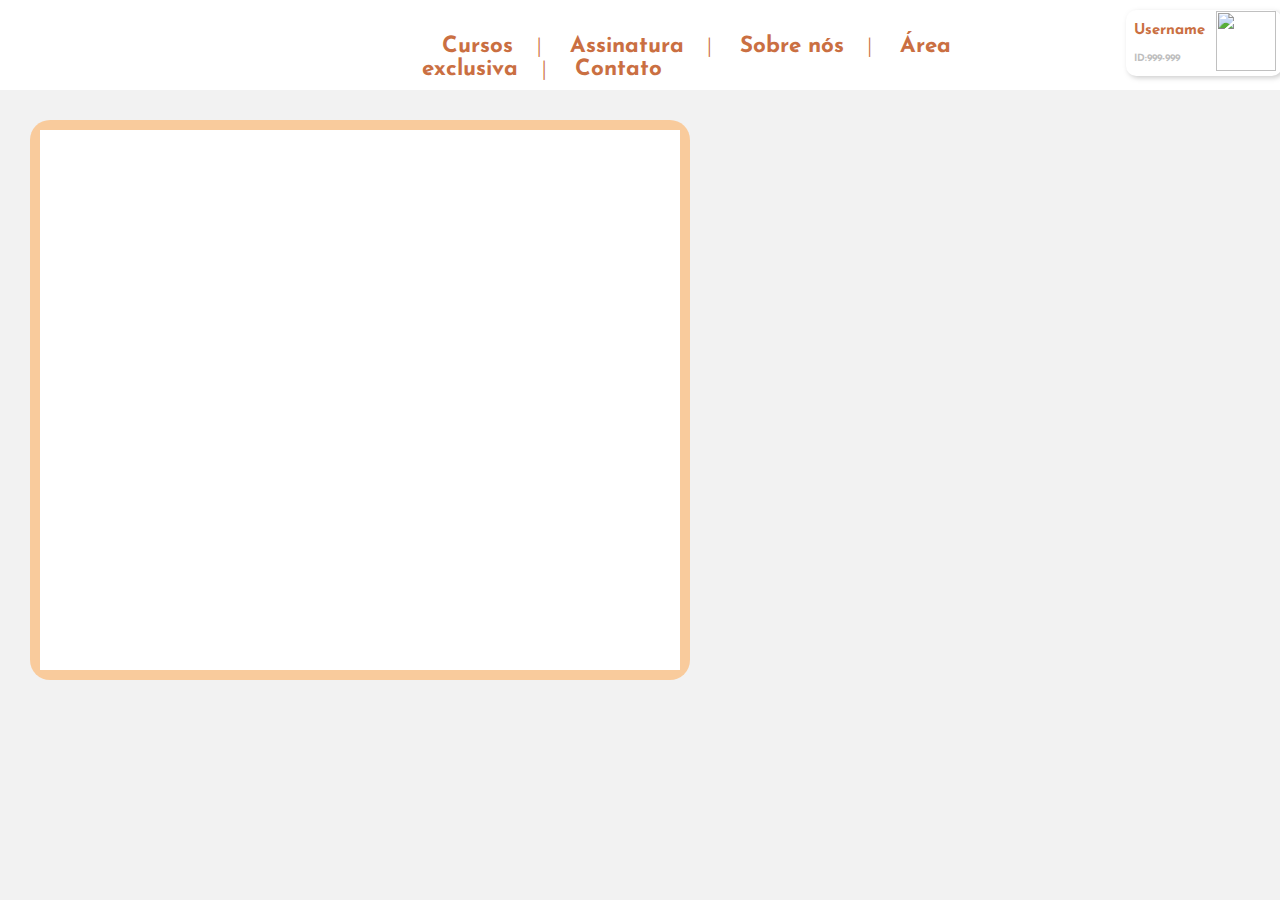
==== aula.html @ 49cbd44d "aaaaaaa" ====
<!DOCTYPE html>
<html lang="pt-br">

<head>
    <meta charset="UTF-8">
    <meta name="viewport" content="width=device-width, initial-scale=1.0">
    <link rel="stylesheet" href="styles/style_aula.css">
    <link rel="preconnect" href="https://fonts.googleapis.com">
    <link rel="preconnect" href="https://fonts.gstatic.com" crossorigin>
    <link href="https://fonts.googleapis.com/css2?family=Josefin+Sans:wght@100;200&display=swap" rel="stylesheet">
    <title>LOGIN</title>
</head>

<body>
    <header>
        <img src="imagens/logomarca-EDA_completo.png" alt="">
        <div id="menu">
            <a href="#" class="item_menu">Cursos</a><strong>│</strong>
            <a href="#" class="item_menu">Assinatura</a><strong>│</strong>
            <a href="#" class="item_menu">Sobre nós</a><strong>│</strong>
            <a href="#" class="item_menu">Área exclusiva</a><strong>│</strong>
            <a href="#" class="item_menu">Contato</a>
        </div>
        <div id="perfil_user">
            <img id="perfil_img" src="imagens/download.png">
            <div style="margin-top: 5px;">
                <p>Username</p><br>
                <p>ID:999-999</p>
            </div>
        </div>
    </header>
    <section>
        <div id="horario">
            <div class="materia-item"></div>
            <div class="materia-item"></div>
            <div class="materia-item"></div>
            <div class="materia-item"></div>
            <div class="materia-item"></div>
            <div class="materia-item"></div>
        </div>
    </section>
</body>

</html>
---- styles/style_aula.css ----
* {
    padding: 0;
    margin: 0;
    font-family: 'Josefin Sans';
}

html {
    background-image: url(../imagens/13972.jpg);
    background-size: 500px;
    background-repeat: repeat;
}

body {
    width: 100vw;
    height: 100vh;
    background-color: #f1f1f1eb;
}

header {
    width: 100%;
    height: 70px;
    padding-top: 20px;
    background-color: white;
}

header img {
    position: absolute;
    left: 20px;
    top: 2%;
}

img#perfil_img {
    width: 60px;
    height: 60px;
    position: absolute;
    left: 90px;
}

div#menu {
    width: 50%;
    height: 60px;
    box-sizing: border-box;
    position: absolute;
    left: 33%;
    top: 35px;
    display: inline-block;
}

div#menu strong {
    color: #ca6f42;
}

div#menu a {
    text-decoration: none;
    margin: 15px;
    color: #ca6f42;
    font-size: 1.4em;
    font-weight: bold;
    padding: 15px 5px 31px 5px;
}

div#menu a:hover {
    border-bottom: 2px solid #ca6f42;
}

div#perfil_user {
    width: 140px;
    height: 50px;
    padding: 8px;
    font-family: 'Josefin Sans';
    display: flex;
    position: relative;
    top: -10px;
    left: 88%;
    font-weight: bold;
    font-size: 15px;
    border-radius: 10px;
    box-shadow: 2px 2px 5px rgba(128, 128, 128, 0.385);
}

div#perfil_user :nth-child(1) {
    color: #ca6f42;
}

div#perfil_user :nth-child(3) {
    font-size: 10px;
    color: #bebebe;
}

section {

}

div#horario {
    width: 50%;
    height: auto;
    padding: 10px;
    position: relative;
    background-color: #ffad5b90;
    margin-top: 30px;
    margin-left: 30px;
    border-radius: 20px;
}

.materia-item {
    width: 100%;
    height: 90px;
    background-color: white;
}
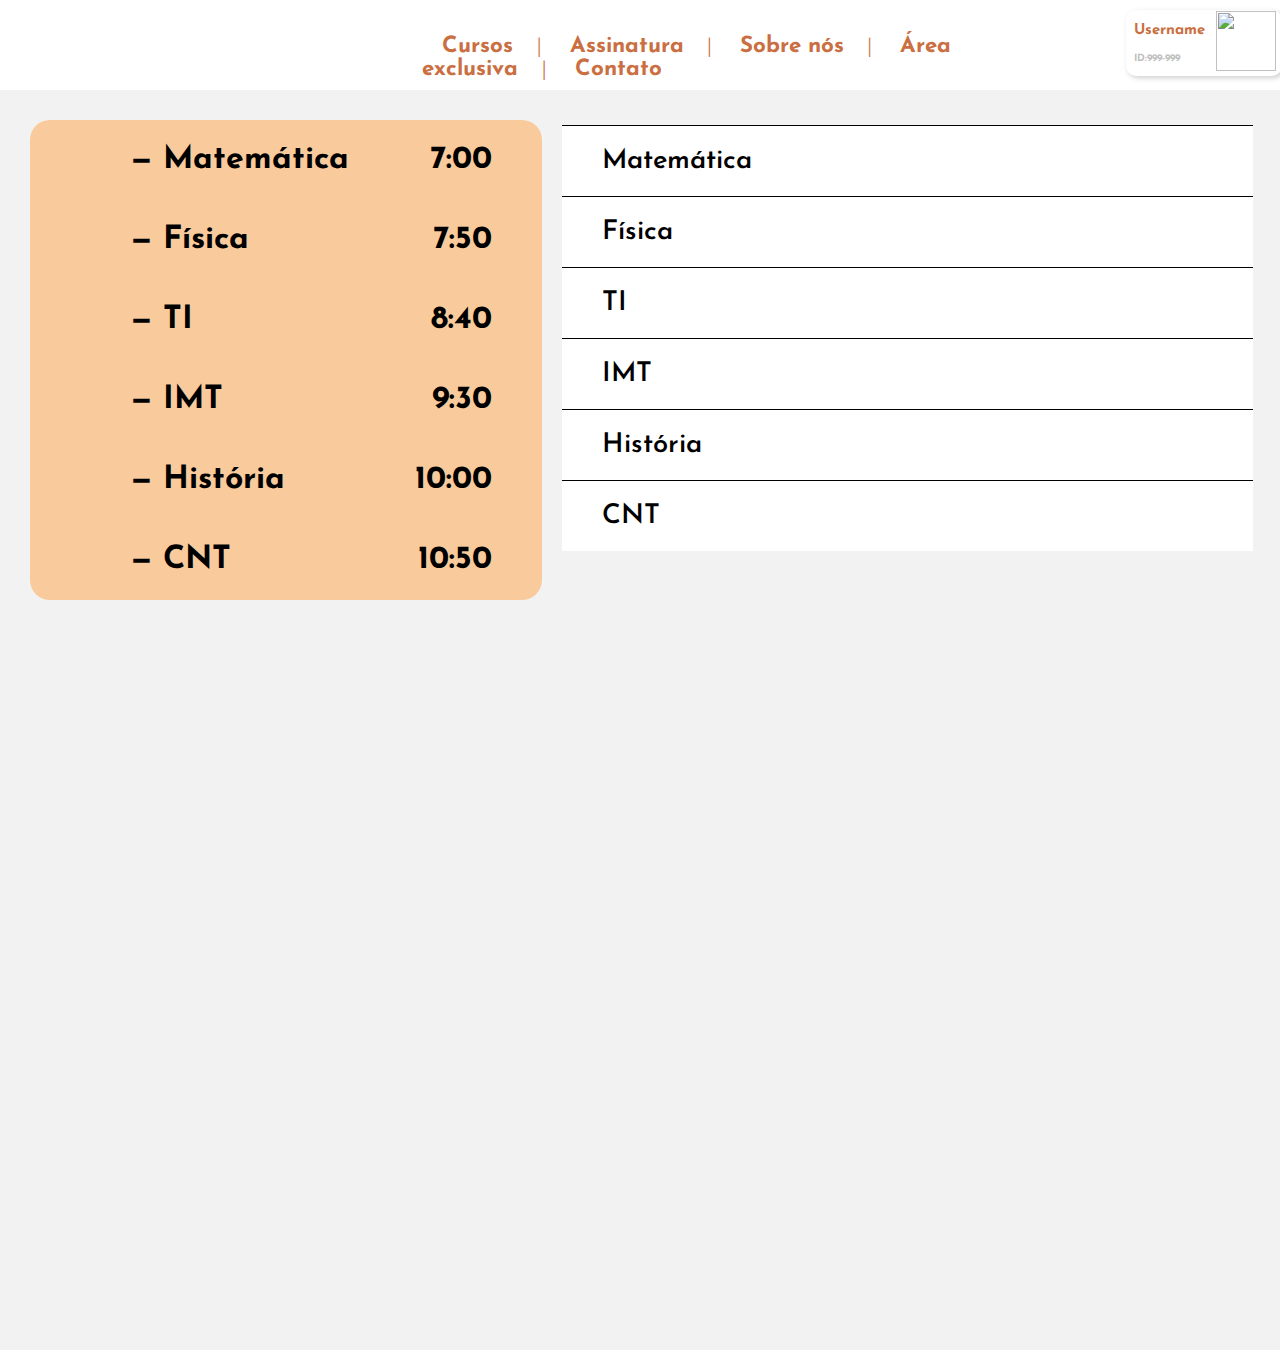
==== commit d209de3d: "......" ====
--- a/aula.html
+++ b/aula.html
@@ -7,6 +7,7 @@
     <link rel="stylesheet" href="styles/style_aula.css">
     <link rel="preconnect" href="https://fonts.googleapis.com">
     <link rel="preconnect" href="https://fonts.gstatic.com" crossorigin>
+    <script src="https://unpkg.com/boxicons@2.1.4/dist/boxicons.js"></script>
     <link href="https://fonts.googleapis.com/css2?family=Josefin+Sans:wght@100;200&display=swap" rel="stylesheet">
     <title>LOGIN</title>
 </head>
@@ -31,14 +32,136 @@
     </header>
     <section>
         <div id="horario">
-            <div class="materia-item"></div>
-            <div class="materia-item"></div>
-            <div class="materia-item"></div>
-            <div class="materia-item"></div>
-            <div class="materia-item"></div>
-            <div class="materia-item"></div>
+            <div class="materia-item">— Matemática <strong>7:00</strong></div>
+            <div class="materia-item">— Física <strong>7:50</strong></div>
+            <div class="materia-item">— TI <strong>8:40</strong></div>
+            <div class="materia-item">— IMT <strong>9:30</strong></div>
+            <div class="materia-item">— História <strong>10:00</strong></div>
+            <div class="materia-item">— CNT <strong>10:50</strong></div>
         </div>
+        <section>
+            <div class="materia-completo" onclick="toggleDiv('conteudoMatematica'); toggleIcon('icone')">
+                <div class="caixa">
+                    Matemática
+                    <box-icon class="icone" name='chevron-down'></box-icon>
+                </div>
+                <div id="conteudoMatematica" class="conteudo-fechado">
+                    <!-- Conteúdo de Matemática aqui... -->
+                    <h3 style="margin-bottom: 20px;">Entendendo as Equações do Primeiro Grau</h3>
+                    <p>
+                        ⠀⠀As equações do primeiro grau, também conhecidas como equações lineares, são fundamentais no
+                        estudo
+                        da
+                        matemática e têm ampla aplicação em diversas áreas. Vamos explorar os principais conceitos dessa
+                        categoria de equações.
+                    </p>
+                    <p>
+                        ⠀⠀Uma equação do primeiro grau é uma expressão matemática que envolve uma incógnita (geralmente
+                        representada por "x") e cujo grau máximo da variável é 1. Sua forma geral é "ax + b = 0", onde
+                        "a" e
+                        "b"
+                        são constantes, e "a" ≠ 0.
+                    </p>
+                    <p>
+                        ⠀⠀Para resolver uma equação do primeiro grau, o objetivo é encontrar o valor da variável que
+                        satisfaz
+                        a
+                        igualdade. As operações permitidas são a adição, subtração, multiplicação e divisão. Ao aplicar
+                        essas
+                        operações de maneira equilibrada em ambos os lados da equação, podemos isolar a incógnita e
+                        determinar
+                        sua solução.
+                    </p>
+                    <p>
+                        ⠀⠀Por exemplo, considere a equação "2x - 3 = 5". Para resolver, adicionamos 3 em ambos os lados
+                        para
+                        obter
+                        "2x = 8", e em seguida, dividimos por 2, resultando em "x = 4". Assim, "x = 4" é a solução dessa
+                        equação.
+                    </p>
+                    <p>
+                        ⠀⠀Essas equações são amplamente utilizadas para modelar situações do mundo real, desde problemas
+                        financeiros até situações envolvendo tempo e distância. Portanto, compreender como resolver
+                        equações
+                        do
+                        primeiro grau é uma habilidade valiosa que se aplica em diversos contextos.
+                    </p>
+                    <p>
+                        ⠀⠀Em resumo, as equações do primeiro grau desempenham um papel crucial no desenvolvimento das
+                        habilidades
+                        matemáticas dos estudantes do Ensino Médio, proporcionando uma base sólida para tópicos mais
+                        avançados e
+                        aplicações práticas.
+                    </p>
+                </div>
+            </div>
+            <div class="materia-completo" onclick="toggleDiv('conteudoFisica'); toggleIcon('iconeFisica')">
+                <div class="caixa">
+                    Física
+                    <box-icon class="icone" name='chevron-down'></box-icon>
+                </div>
+            </div>
+            <div class="materia-completo" onclick="toggleDiv('conteudoTI'); toggleIcon('iconeTI')">
+                <div class="caixa">
+                    TI
+                    <box-icon class="icone" name='chevron-down'></box-icon>
+                </div>
+            </div>
+            <div class="materia-completo" onclick="toggleDiv('conteudoIMT'); toggleIcon('iconeIMT')">
+                <div class="caixa">
+                    IMT
+                    <box-icon class="icone" name='chevron-down'></box-icon>
+                </div>
+            </div>
+            <div class="materia-completo" onclick="toggleDiv('conteudoHistoria'); toggleIcon('iconeHistoria')">
+                <div class="caixa">
+                    História
+                    <box-icon class="icone" name='chevron-down'></box-icon>
+                </div>
+            </div>
+            <div class="materia-completo" onclick="toggleDiv('conteudoCNT'); toggleIcon('iconeCNT')">
+                <div class="caixa">
+                    CNT
+                    <box-icon class="icone" name='chevron-down'></box-icon>
+                </div>
+            </div>
+        </section>
     </section>
 </body>
 
-</html>+</html>
+
+<script>
+    function toggleDiv(id) {
+        var div = document.getElementById(id);
+
+        // Verificar se a matéria clicada é Matemática
+        if (id === 'conteudoMatematica') {
+            // Realizar ações apenas se for Matemática
+            div.classList.toggle('conteudo-aberto');
+            div.classList.toggle('conteudo-fechado');
+        } else {
+            // Ocultar outros conteúdos se não for Matemática
+            var outrasMaterias = document.querySelectorAll('.conteudo-aberto');
+            outrasMaterias.forEach(function (materia) {
+                materia.classList.remove('conteudo-aberto');
+                materia.classList.add('conteudo-fechado');
+            });
+        }
+    }
+
+    function toggleIcon(classs) {
+        // Verificar se a matéria clicada é Matemática
+        if (classs === 'icone') {
+            // Realizar ações apenas se for Matemática
+            var icon = document.getElementById(classs);
+            icon.classList.toggle('rotate');
+        } else {
+            // Remover a classe rotate se não for Matemática
+            var outrosIcones = document.querySelectorAll('.rotate');
+            outrosIcones.forEach(function (icone) {
+                icone.classList.remove('rotate');
+            });
+        }
+    }
+</script>--- a/styles/style_aula.css
+++ b/styles/style_aula.css
@@ -2,18 +2,25 @@
     padding: 0;
     margin: 0;
     font-family: 'Josefin Sans';
+    overflow-x: none;
 }
 
 html {
+    width: 100%;
+    height: 100%;
     background-image: url(../imagens/13972.jpg);
     background-size: 500px;
     background-repeat: repeat;
+    box-sizing: border-box;
+
 }
 
 body {
-    width: 100vw;
-    height: 100vh;
+    width: 100%;
+    height: 150%;
     background-color: #f1f1f1eb;
+    box-sizing: border-box;
+
 }
 
 header {
@@ -87,14 +94,15 @@
     color: #bebebe;
 }
 
-section {
-
+body section {
+    box-sizing: border-box;
+    display: flex;
+    flex-wrap: wrap;
 }
 
 div#horario {
-    width: 50%;
+    width: 40%;
     height: auto;
-    padding: 10px;
     position: relative;
     background-color: #ffad5b90;
     margin-top: 30px;
@@ -104,6 +112,81 @@
 
 .materia-item {
     width: 100%;
-    height: 90px;
+    height: 80px;
+    font-size: 2em;
+    font-weight: bold;
+    position: relative;
+    display: flex;
+    align-items: center;
+    justify-content: baseline;
+    padding-left: 100px;
+    box-sizing: border-box;
+    /* background-color: rgba(255, 255, 255, 0.66); */
+}
+
+.materia-item strong {
+    position: absolute;
+    right: 50px;
+}
+
+body section section {
+    width: 60%;
+    position: absolute;
+    left: 40%;
+    top: 125px;
+    box-sizing: border-box;
+}
+
+  .materia-completo {
+    width: 90%;
+    height: auto;
+    position: static;
+    display: block;
+    margin-left: 50px;
+    display: inline-block;
+    box-sizing: border-box;
+    border-top: 1px solid black;
+  }
+
+  .caixa {
+    width: 100%;
+    height: 70px;
     background-color: white;
-}+    display: flex;
+    align-items: center;
+    font-size: 1.7em;
+    box-sizing: border-box;
+    padding-left: 40px;
+    font-weight: 600;
+    user-select: none;
+    cursor: pointer; /* Adicionei cursor pointer para indicar que é clicável */
+    
+  }
+
+  .caixa .icone {
+    color: black;
+    width: 50px;
+    height: 50px;
+    padding-right: 20px;
+    margin-left: auto; /* Move o ícone para a extremidade direita da caixa */
+    transition: .5s;
+  }
+
+  .rotate {
+    transform: rotate(180deg);
+  }
+
+  .conteudo-fechado {
+    display: none;
+    transition: 1s;
+  }
+
+  .conteudo-aberto {
+    display: block;
+    transition: 1s;
+    width: 100%;
+    height: auto;
+    padding: 20px;
+    box-sizing: border-box;
+    background-color: lightgray;
+  }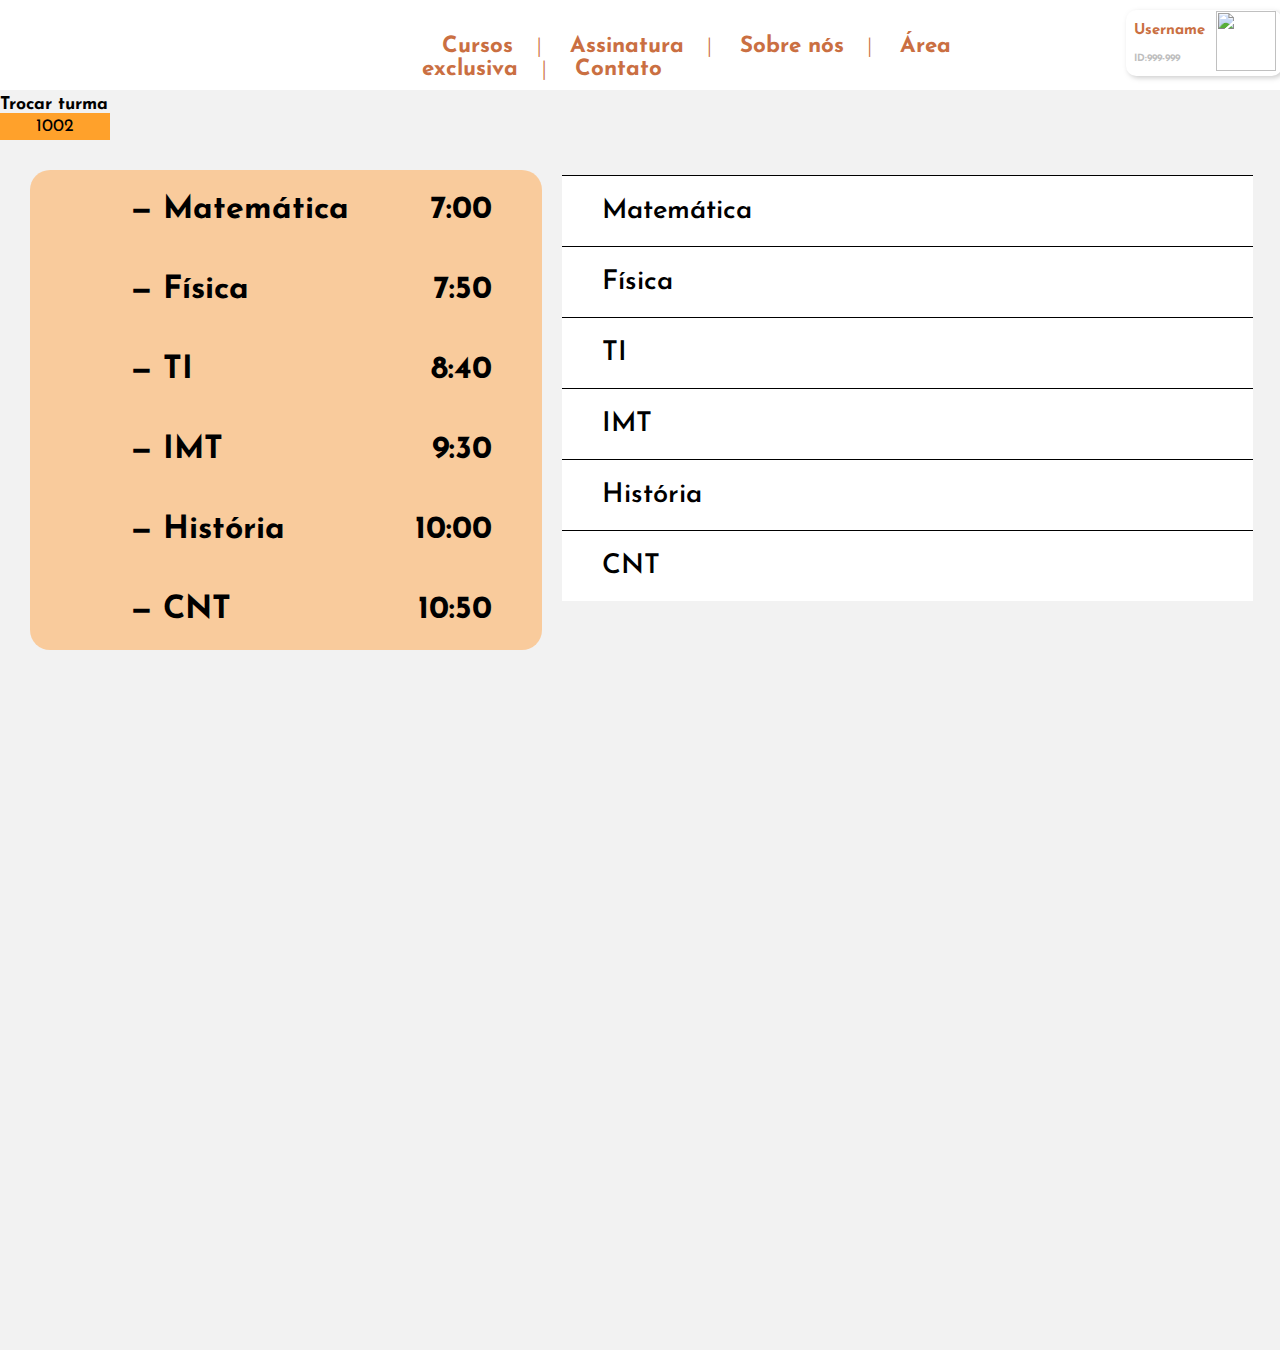
==== commit 4539dd58: "final final final" ====
--- a/aula.html
+++ b/aula.html
@@ -8,13 +8,16 @@
     <link rel="preconnect" href="https://fonts.googleapis.com">
     <link rel="preconnect" href="https://fonts.gstatic.com" crossorigin>
     <script src="https://unpkg.com/boxicons@2.1.4/dist/boxicons.js"></script>
+    <link rel="shortcut icon" href="imagens/Logomarca-EDA_Icon.ico" type="image/x-icon">
     <link href="https://fonts.googleapis.com/css2?family=Josefin+Sans:wght@100;200&display=swap" rel="stylesheet">
     <title>LOGIN</title>
 </head>
 
 <body>
     <header>
-        <img src="imagens/logomarca-EDA_completo.png" alt="">
+        <a href="https://gabrielbaiadias.github.io/Estudo_de_amanha/Inicio.html"><img
+                src="imagens/logomarca-EDA_completo.png" alt=""></a>
+
         <div id="menu">
             <a href="#" class="item_menu">Cursos</a><strong>│</strong>
             <a href="#" class="item_menu">Assinatura</a><strong>│</strong>
@@ -29,104 +32,115 @@
                 <p>ID:999-999</p>
             </div>
         </div>
-    </header>
-    <section>
-        <div id="horario">
-            <div class="materia-item">— Matemática <strong>7:00</strong></div>
-            <div class="materia-item">— Física <strong>7:50</strong></div>
-            <div class="materia-item">— TI <strong>8:40</strong></div>
-            <div class="materia-item">— IMT <strong>9:30</strong></div>
-            <div class="materia-item">— História <strong>10:00</strong></div>
-            <div class="materia-item">— CNT <strong>10:50</strong></div>
-        </div>
+        <p id="trocar">Trocar turma</p>
+        <a id="trocar_t" href="#">1002</a>
         <section>
-            <div class="materia-completo" onclick="toggleDiv('conteudoMatematica'); toggleIcon('icone')">
-                <div class="caixa">
-                    Matemática
-                    <box-icon class="icone" name='chevron-down'></box-icon>
+
+            <div id="horario">
+                <div class="materia-item">— Matemática <strong>7:00</strong></div>
+                <div class="materia-item">— Física <strong>7:50</strong></div>
+                <div class="materia-item">— TI <strong>8:40</strong></div>
+                <div class="materia-item">— IMT <strong>9:30</strong></div>
+                <div class="materia-item">— História <strong>10:00</strong></div>
+                <div class="materia-item">— CNT <strong>10:50</strong></div>
+            </div>
+            <section>
+                <div class="materia-completo" onclick="toggleDiv('conteudoMatematica'); toggleIcon('icone')">
+                    <div class="caixa">
+                        Matemática
+                        <box-icon class="icone" name='chevron-down'></box-icon>
+                    </div>
+                    <div id="conteudoMatematica" class="conteudo-fechado">
+                        <!-- Conteúdo de Matemática aqui... -->
+                        <h3 style="margin-bottom: 20px;">Entendendo as Equações do Primeiro Grau</h3>
+                        <p>
+                            ⠀⠀As equações do primeiro grau, também conhecidas como equações lineares, são fundamentais
+                            no
+                            estudo
+                            da
+                            matemática e têm ampla aplicação em diversas áreas. Vamos explorar os principais conceitos
+                            dessa
+                            categoria de equações.
+                        </p>
+                        <p>
+                            ⠀⠀Uma equação do primeiro grau é uma expressão matemática que envolve uma incógnita
+                            (geralmente
+                            representada por "x") e cujo grau máximo da variável é 1. Sua forma geral é "ax + b = 0",
+                            onde
+                            "a" e
+                            "b"
+                            são constantes, e "a" ≠ 0.
+                        </p>
+                        <p>
+                            ⠀⠀Para resolver uma equação do primeiro grau, o objetivo é encontrar o valor da variável que
+                            satisfaz
+                            a
+                            igualdade. As operações permitidas são a adição, subtração, multiplicação e divisão. Ao
+                            aplicar
+                            essas
+                            operações de maneira equilibrada em ambos os lados da equação, podemos isolar a incógnita e
+                            determinar
+                            sua solução.
+                        </p>
+                        <p>
+                            ⠀⠀Por exemplo, considere a equação "2x - 3 = 5". Para resolver, adicionamos 3 em ambos os
+                            lados
+                            para
+                            obter
+                            "2x = 8", e em seguida, dividimos por 2, resultando em "x = 4". Assim, "x = 4" é a solução
+                            dessa
+                            equação.
+                        </p>
+                        <p>
+                            ⠀⠀Essas equações são amplamente utilizadas para modelar situações do mundo real, desde
+                            problemas
+                            financeiros até situações envolvendo tempo e distância. Portanto, compreender como resolver
+                            equações
+                            do
+                            primeiro grau é uma habilidade valiosa que se aplica em diversos contextos.
+                        </p>
+                        <p>
+                            ⠀⠀Em resumo, as equações do primeiro grau desempenham um papel crucial no desenvolvimento
+                            das
+                            habilidades
+                            matemáticas dos estudantes do Ensino Médio, proporcionando uma base sólida para tópicos mais
+                            avançados e
+                            aplicações práticas.
+                        </p>
+                    </div>
                 </div>
-                <div id="conteudoMatematica" class="conteudo-fechado">
-                    <!-- Conteúdo de Matemática aqui... -->
-                    <h3 style="margin-bottom: 20px;">Entendendo as Equações do Primeiro Grau</h3>
-                    <p>
-                        ⠀⠀As equações do primeiro grau, também conhecidas como equações lineares, são fundamentais no
-                        estudo
-                        da
-                        matemática e têm ampla aplicação em diversas áreas. Vamos explorar os principais conceitos dessa
-                        categoria de equações.
-                    </p>
-                    <p>
-                        ⠀⠀Uma equação do primeiro grau é uma expressão matemática que envolve uma incógnita (geralmente
-                        representada por "x") e cujo grau máximo da variável é 1. Sua forma geral é "ax + b = 0", onde
-                        "a" e
-                        "b"
-                        são constantes, e "a" ≠ 0.
-                    </p>
-                    <p>
-                        ⠀⠀Para resolver uma equação do primeiro grau, o objetivo é encontrar o valor da variável que
-                        satisfaz
-                        a
-                        igualdade. As operações permitidas são a adição, subtração, multiplicação e divisão. Ao aplicar
-                        essas
-                        operações de maneira equilibrada em ambos os lados da equação, podemos isolar a incógnita e
-                        determinar
-                        sua solução.
-                    </p>
-                    <p>
-                        ⠀⠀Por exemplo, considere a equação "2x - 3 = 5". Para resolver, adicionamos 3 em ambos os lados
-                        para
-                        obter
-                        "2x = 8", e em seguida, dividimos por 2, resultando em "x = 4". Assim, "x = 4" é a solução dessa
-                        equação.
-                    </p>
-                    <p>
-                        ⠀⠀Essas equações são amplamente utilizadas para modelar situações do mundo real, desde problemas
-                        financeiros até situações envolvendo tempo e distância. Portanto, compreender como resolver
-                        equações
-                        do
-                        primeiro grau é uma habilidade valiosa que se aplica em diversos contextos.
-                    </p>
-                    <p>
-                        ⠀⠀Em resumo, as equações do primeiro grau desempenham um papel crucial no desenvolvimento das
-                        habilidades
-                        matemáticas dos estudantes do Ensino Médio, proporcionando uma base sólida para tópicos mais
-                        avançados e
-                        aplicações práticas.
-                    </p>
+                <div class="materia-completo" onclick="toggleDiv('conteudoFisica'); toggleIcon('iconeFisica')">
+                    <div class="caixa">
+                        Física
+                        <box-icon class="icone" name='chevron-down'></box-icon>
+                    </div>
                 </div>
-            </div>
-            <div class="materia-completo" onclick="toggleDiv('conteudoFisica'); toggleIcon('iconeFisica')">
-                <div class="caixa">
-                    Física
-                    <box-icon class="icone" name='chevron-down'></box-icon>
+                <div class="materia-completo" onclick="toggleDiv('conteudoTI'); toggleIcon('iconeTI')">
+                    <div class="caixa">
+                        TI
+                        <box-icon class="icone" name='chevron-down'></box-icon>
+                    </div>
                 </div>
-            </div>
-            <div class="materia-completo" onclick="toggleDiv('conteudoTI'); toggleIcon('iconeTI')">
-                <div class="caixa">
-                    TI
-                    <box-icon class="icone" name='chevron-down'></box-icon>
+                <div class="materia-completo" onclick="toggleDiv('conteudoIMT'); toggleIcon('iconeIMT')">
+                    <div class="caixa">
+                        IMT
+                        <box-icon class="icone" name='chevron-down'></box-icon>
+                    </div>
                 </div>
-            </div>
-            <div class="materia-completo" onclick="toggleDiv('conteudoIMT'); toggleIcon('iconeIMT')">
-                <div class="caixa">
-                    IMT
-                    <box-icon class="icone" name='chevron-down'></box-icon>
+                <div class="materia-completo" onclick="toggleDiv('conteudoHistoria'); toggleIcon('iconeHistoria')">
+                    <div class="caixa">
+                        História
+                        <box-icon class="icone" name='chevron-down'></box-icon>
+                    </div>
                 </div>
-            </div>
-            <div class="materia-completo" onclick="toggleDiv('conteudoHistoria'); toggleIcon('iconeHistoria')">
-                <div class="caixa">
-                    História
-                    <box-icon class="icone" name='chevron-down'></box-icon>
+                <div class="materia-completo" onclick="toggleDiv('conteudoCNT'); toggleIcon('iconeCNT')">
+                    <div class="caixa">
+                        CNT
+                        <box-icon class="icone" name='chevron-down'></box-icon>
+                    </div>
                 </div>
-            </div>
-            <div class="materia-completo" onclick="toggleDiv('conteudoCNT'); toggleIcon('iconeCNT')">
-                <div class="caixa">
-                    CNT
-                    <box-icon class="icone" name='chevron-down'></box-icon>
-                </div>
-            </div>
+            </section>
         </section>
-    </section>
 </body>
 
 </html>
--- a/styles/style_aula.css
+++ b/styles/style_aula.css
@@ -98,6 +98,7 @@
     box-sizing: border-box;
     display: flex;
     flex-wrap: wrap;
+    margin-top: 50px;
 }
 
 div#horario {
@@ -105,7 +106,7 @@
     height: auto;
     position: relative;
     background-color: #ffad5b90;
-    margin-top: 30px;
+    margin-top: -20px;
     margin-left: 30px;
     border-radius: 20px;
 }
@@ -137,7 +138,7 @@
     box-sizing: border-box;
 }
 
-  .materia-completo {
+.materia-completo {
     width: 90%;
     height: auto;
     position: static;
@@ -146,9 +147,9 @@
     display: inline-block;
     box-sizing: border-box;
     border-top: 1px solid black;
-  }
-
-  .caixa {
+}
+
+.caixa {
     width: 100%;
     height: 70px;
     background-color: white;
@@ -159,34 +160,60 @@
     padding-left: 40px;
     font-weight: 600;
     user-select: none;
-    cursor: pointer; /* Adicionei cursor pointer para indicar que é clicável */
-    
-  }
-
-  .caixa .icone {
+    cursor: pointer;
+    /* Adicionei cursor pointer para indicar que é clicável */
+
+}
+
+.caixa .icone {
     color: black;
     width: 50px;
     height: 50px;
     padding-right: 20px;
-    margin-left: auto; /* Move o ícone para a extremidade direita da caixa */
+    margin-left: auto;
+    /* Move o ícone para a extremidade direita da caixa */
     transition: .5s;
-  }
-
-  .rotate {
+}
+
+.rotate {
     transform: rotate(180deg);
-  }
-
-  .conteudo-fechado {
+}
+
+.conteudo-fechado {
     display: none;
     transition: 1s;
-  }
-
-  .conteudo-aberto {
+}
+
+.conteudo-aberto {
     display: block;
     transition: 1s;
     width: 100%;
     height: auto;
     padding: 20px;
+    font-size: 17px;
     box-sizing: border-box;
     background-color: lightgray;
-  }+}
+
+#trocar {
+    margin-top: 10px;
+    font-size: 1.1em;
+    font-weight: bold;
+
+}
+
+#trocar_t {
+    display: block;
+    width: 100px;
+    padding: 5px;
+    font-size: 1.1em;
+    
+    color: black;
+    background-color: #FFA12B;
+    text-decoration: none;
+    text-align: center;
+}
+
+#trocar_t:hover {
+    background-color: #f39624;
+}